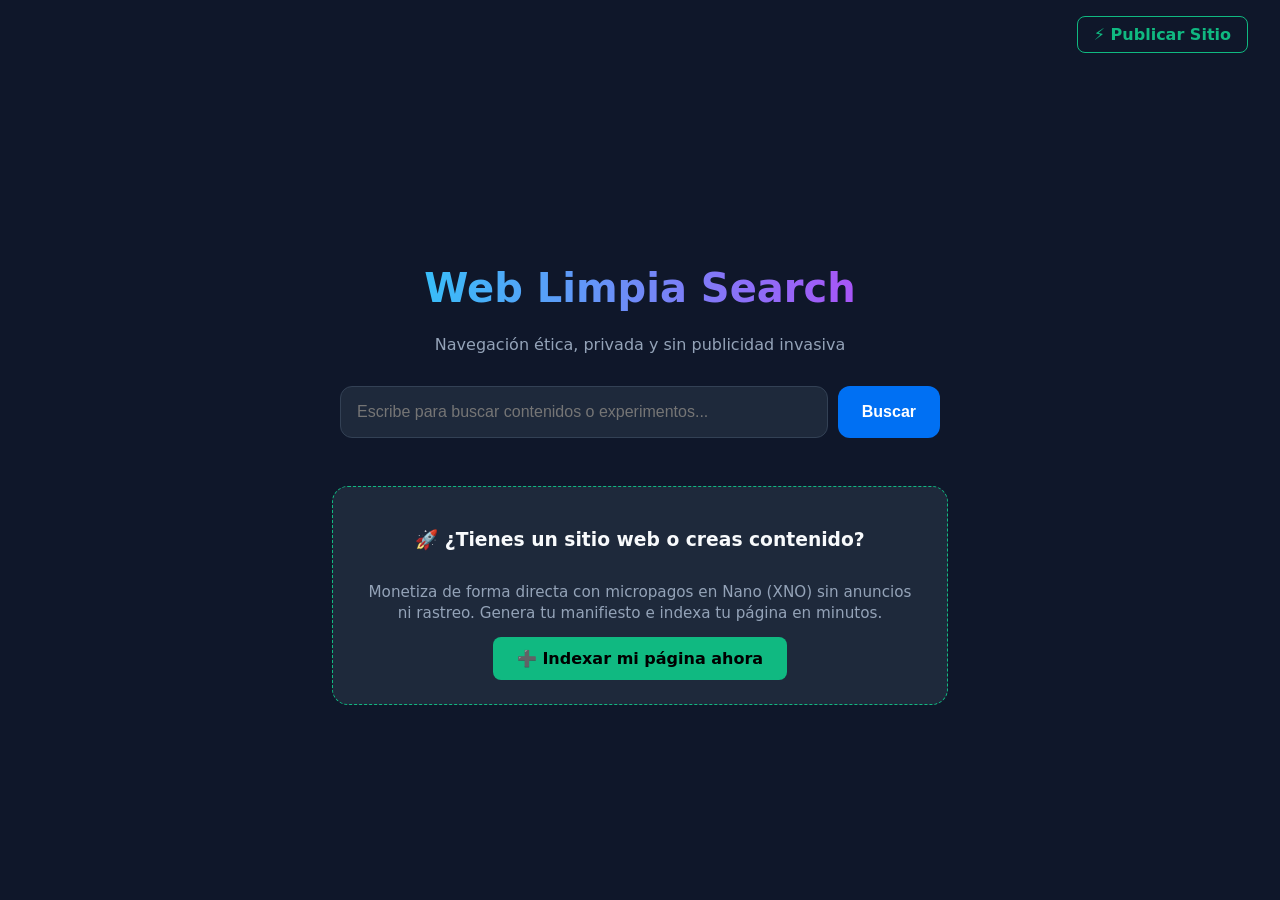
==== index.html @ 25d68e2a "Create index.html feat: add root redirect to web-suite" ====
<!DOCTYPE html>
<html lang="es">
<head>
  <meta charset="UTF-8">
  <meta http-equiv="refresh" content="0; url=./web-suite/index.html">
  <title>Redirigiendo a Web Limpia...</title>
</head>
<body>
  <p>Redirigiendo a la Suite Web de la Web Limpia... <a href="./web-suite/index.html">Haz clic aquí si no redirige automáticamente</a>.</p>
</body>
</html>
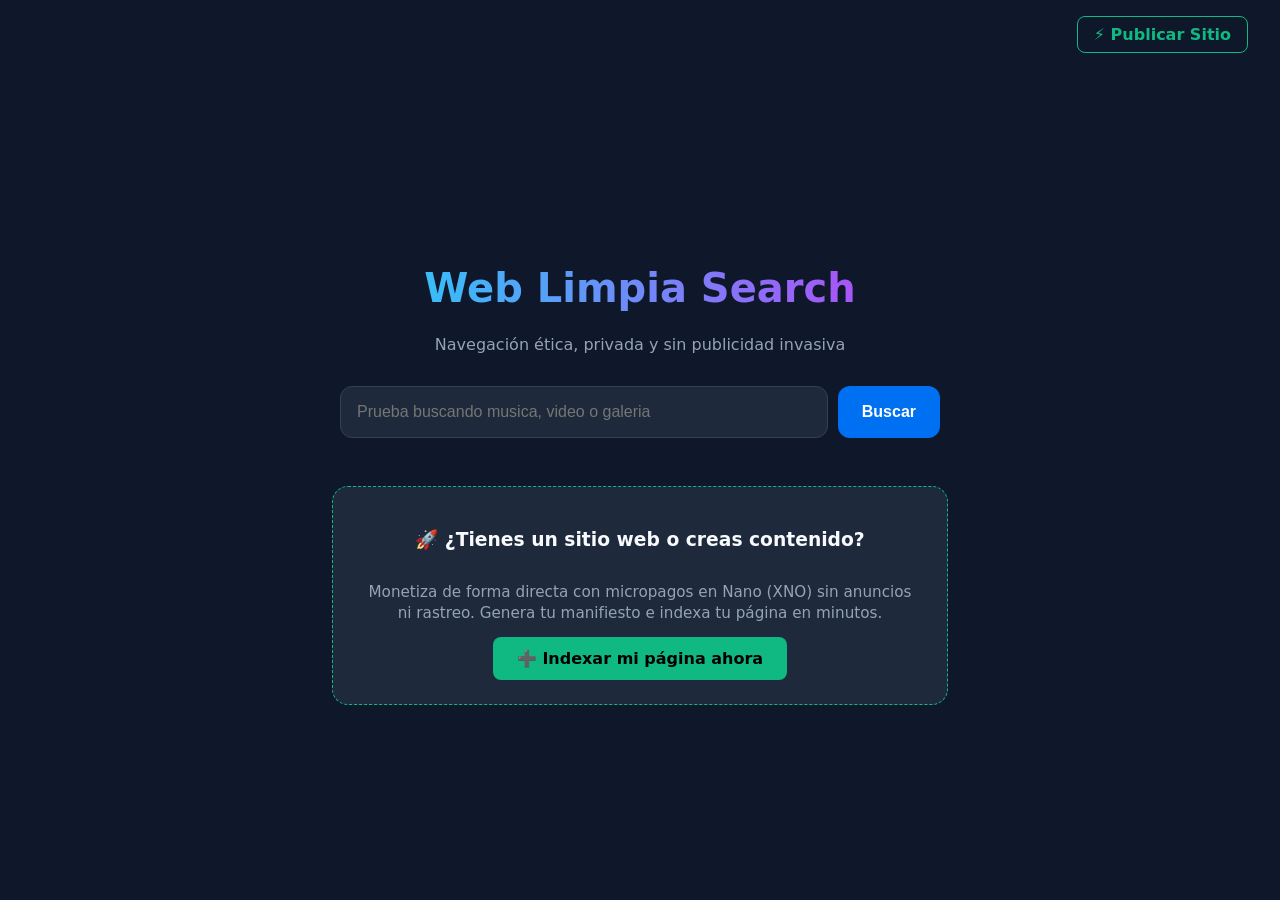
==== commit 9d239ce4: "ajuste persistente" ====
--- a/index.html
+++ b/index.html
@@ -2,10 +2,165 @@
 <html lang="es">
 <head>
   <meta charset="UTF-8">
-  <meta http-equiv="refresh" content="0; url=./web-suite/index.html">
-  <title>Redirigiendo a Web Limpia...</title>
+  <meta name="viewport" content="width=device-width, initial-scale=1.0">
+  <title>Buscador Web Limpia</title>
+  <style>
+    :root {
+      --primary: #0070f3;
+      --bg: #0f172a;
+      --card-bg: #1e293b;
+      --text: #f8fafc;
+      --text-muted: #94a3b8;
+      --accent: #10b981;
+    }
+
+    body {
+      margin: 0;
+      font-family: system-ui, -apple-system, sans-serif;
+      background-color: var(--bg);
+      color: var(--text);
+      display: flex;
+      flex-direction: column;
+      min-height: 100vh;
+    }
+
+    header {
+      display: flex;
+      justify-content: flex-end;
+      padding: 1rem 2rem;
+    }
+
+    .nav-btn {
+      background: transparent;
+      border: 1px solid var(--accent);
+      color: var(--accent);
+      padding: 0.5rem 1rem;
+      border-radius: 8px;
+      text-decoration: none;
+      font-weight: bold;
+      transition: all 0.2s;
+    }
+
+    .nav-btn:hover {
+      background: var(--accent);
+      color: #000;
+    }
+
+    main {
+      flex: 1;
+      display: flex;
+      flex-direction: column;
+      align-items: center;
+      justify-content: center;
+      padding: 2rem;
+      text-align: center;
+    }
+
+    .logo {
+      font-size: 2.5rem;
+      font-weight: 800;
+      margin-bottom: 0.5rem;
+      background: linear-gradient(90deg, #38bdf8, #a855f7);
+      -webkit-background-clip: text;
+      -webkit-text-fill-color: transparent;
+    }
+
+    .subtitle {
+      color: var(--text-muted);
+      margin-bottom: 2rem;
+    }
+
+    .search-box {
+      display: flex;
+      gap: 10px;
+      width: 100%;
+      max-width: 600px;
+    }
+
+    input[type="text"] {
+      flex: 1;
+      padding: 1rem;
+      border-radius: 12px;
+      border: 1px solid #334155;
+      background: var(--card-bg);
+      color: var(--text);
+      font-size: 1rem;
+      outline: none;
+    }
+
+    input[type="text"]:focus {
+      border-color: var(--primary);
+    }
+
+    button.btn-search {
+      padding: 1rem 1.5rem;
+      border-radius: 12px;
+      border: none;
+      background: var(--primary);
+      color: white;
+      font-weight: bold;
+      font-size: 1rem;
+      cursor: pointer;
+    }
+
+    /* Banner CTA Creadores */
+    .creator-banner {
+      margin-top: 3rem;
+      background: var(--card-bg);
+      border: 1px dashed var(--accent);
+      border-radius: 16px;
+      padding: 1.5rem 2rem;
+      max-width: 550px;
+      display: flex;
+      flex-direction: column;
+      align-items: center;
+      gap: 12px;
+    }
+
+    .creator-banner p {
+      margin: 0;
+      color: var(--text-muted);
+      font-size: 0.95rem;
+      line-height: 1.4;
+    }
+
+    .btn-cta {
+      background: var(--accent);
+      color: #000;
+      text-decoration: none;
+      font-weight: bold;
+      padding: 0.75rem 1.5rem;
+      border-radius: 8px;
+      display: inline-block;
+      transition: transform 0.2s;
+    }
+
+    .btn-cta:hover {
+      transform: translateY(-2px);
+    }
+  </style>
 </head>
 <body>
-  <p>Redirigiendo a la Suite Web de la Web Limpia... <a href="./web-suite/index.html">Haz clic aquí si no redirige automáticamente</a>.</p>
+
+  <header>
+    <a href="registrador-creador.html" class="nav-btn">⚡ Publicar Sitio</a>
+  </header>
+
+  <main>
+    <div class="logo">Web Limpia Search</div>
+    <p class="subtitle">Navegación ética, privada y sin publicidad invasiva</p>
+
+    <form action="resultados.html" method="GET" class="search-box">
+      <input type="text" name="q" placeholder="Prueba buscando musica, video o galeria" required>
+      <button type="submit" class="btn-search">Buscar</button>
+    </form>
+
+    <div class="creator-banner">
+      <h3>🚀 ¿Tienes un sitio web o creas contenido?</h3>
+      <p>Monetiza de forma directa con micropagos en Nano (XNO) sin anuncios ni rastreo. Genera tu manifiesto e indexa tu página en minutos.</p>
+      <a href="registrador-creador.html" class="btn-cta">➕ Indexar mi página ahora</a>
+    </div>
+  </main>
+
 </body>
 </html>
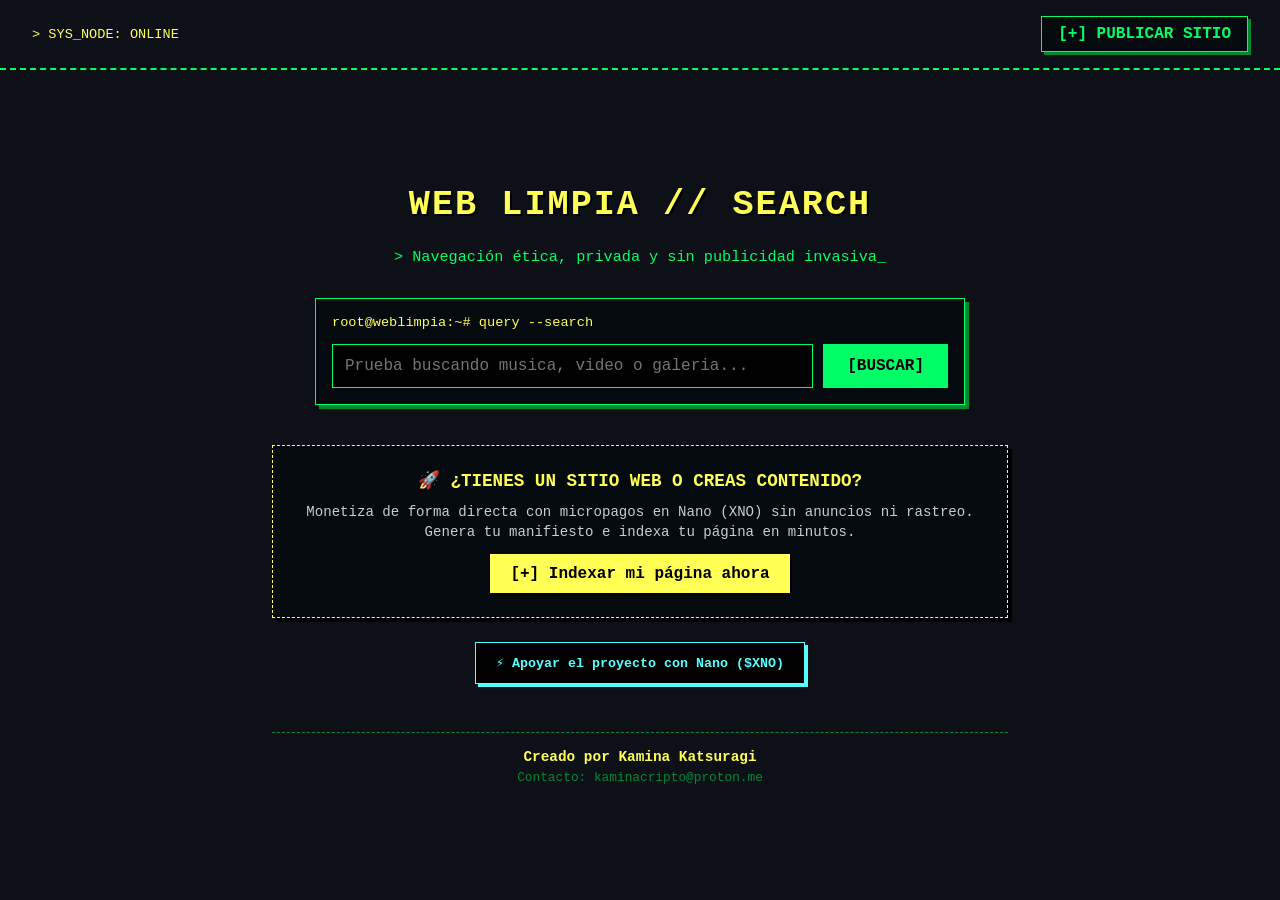
==== commit 5a9a2a99: "ajuste de estetica recibo sugerencias , la idea es la de que los usuariao pasen de consumidores a ag" ====
--- a/index.html
+++ b/index.html
@@ -1,166 +1,412 @@
-<!DOCTYPE html>
+<!doctype html>
 <html lang="es">
-<head>
-  <meta charset="UTF-8">
-  <meta name="viewport" content="width=device-width, initial-scale=1.0">
-  <title>Buscador Web Limpia</title>
-  <style>
-    :root {
-      --primary: #0070f3;
-      --bg: #0f172a;
-      --card-bg: #1e293b;
-      --text: #f8fafc;
-      --text-muted: #94a3b8;
-      --accent: #10b981;
-    }
-
-    body {
-      margin: 0;
-      font-family: system-ui, -apple-system, sans-serif;
-      background-color: var(--bg);
-      color: var(--text);
-      display: flex;
-      flex-direction: column;
-      min-height: 100vh;
-    }
-
-    header {
-      display: flex;
-      justify-content: flex-end;
-      padding: 1rem 2rem;
-    }
-
-    .nav-btn {
-      background: transparent;
-      border: 1px solid var(--accent);
-      color: var(--accent);
-      padding: 0.5rem 1rem;
-      border-radius: 8px;
-      text-decoration: none;
-      font-weight: bold;
-      transition: all 0.2s;
-    }
-
-    .nav-btn:hover {
-      background: var(--accent);
-      color: #000;
-    }
-
-    main {
-      flex: 1;
-      display: flex;
-      flex-direction: column;
-      align-items: center;
-      justify-content: center;
-      padding: 2rem;
-      text-align: center;
-    }
-
-    .logo {
-      font-size: 2.5rem;
-      font-weight: 800;
-      margin-bottom: 0.5rem;
-      background: linear-gradient(90deg, #38bdf8, #a855f7);
-      -webkit-background-clip: text;
-      -webkit-text-fill-color: transparent;
-    }
-
-    .subtitle {
-      color: var(--text-muted);
-      margin-bottom: 2rem;
-    }
-
-    .search-box {
-      display: flex;
-      gap: 10px;
-      width: 100%;
-      max-width: 600px;
-    }
-
-    input[type="text"] {
-      flex: 1;
-      padding: 1rem;
-      border-radius: 12px;
-      border: 1px solid #334155;
-      background: var(--card-bg);
-      color: var(--text);
-      font-size: 1rem;
-      outline: none;
-    }
-
-    input[type="text"]:focus {
-      border-color: var(--primary);
-    }
-
-    button.btn-search {
-      padding: 1rem 1.5rem;
-      border-radius: 12px;
-      border: none;
-      background: var(--primary);
-      color: white;
-      font-weight: bold;
-      font-size: 1rem;
-      cursor: pointer;
-    }
-
-    /* Banner CTA Creadores */
-    .creator-banner {
-      margin-top: 3rem;
-      background: var(--card-bg);
-      border: 1px dashed var(--accent);
-      border-radius: 16px;
-      padding: 1.5rem 2rem;
-      max-width: 550px;
-      display: flex;
-      flex-direction: column;
-      align-items: center;
-      gap: 12px;
-    }
-
-    .creator-banner p {
-      margin: 0;
-      color: var(--text-muted);
-      font-size: 0.95rem;
-      line-height: 1.4;
-    }
-
-    .btn-cta {
-      background: var(--accent);
-      color: #000;
-      text-decoration: none;
-      font-weight: bold;
-      padding: 0.75rem 1.5rem;
-      border-radius: 8px;
-      display: inline-block;
-      transition: transform 0.2s;
-    }
-
-    .btn-cta:hover {
-      transform: translateY(-2px);
-    }
-  </style>
-</head>
-<body>
-
-  <header>
-    <a href="registrador-creador.html" class="nav-btn">⚡ Publicar Sitio</a>
-  </header>
-
-  <main>
-    <div class="logo">Web Limpia Search</div>
-    <p class="subtitle">Navegación ética, privada y sin publicidad invasiva</p>
-
-    <form action="resultados.html" method="GET" class="search-box">
-      <input type="text" name="q" placeholder="Prueba buscando musica, video o galeria" required>
-      <button type="submit" class="btn-search">Buscar</button>
-    </form>
-
-    <div class="creator-banner">
-      <h3>🚀 ¿Tienes un sitio web o creas contenido?</h3>
-      <p>Monetiza de forma directa con micropagos en Nano (XNO) sin anuncios ni rastreo. Genera tu manifiesto e indexa tu página en minutos.</p>
-      <a href="registrador-creador.html" class="btn-cta">➕ Indexar mi página ahora</a>
-    </div>
-  </main>
-
-</body>
+  <head>
+    <meta charset="UTF-8" />
+    <meta name="viewport" content="width=device-width, initial-scale=1.0" />
+    <title>Buscador Web Limpia // CLI Edition</title>
+    <style>
+      /* PALETA NOVENTERA / RETRO TERMINAL */
+      :root {
+        --bg: #0d1117;
+        --card-bg: #050a0f;
+        --primary: #00ff66;       /* Verde fósforo terminal */
+        --accent: #ffff55;        /* Amarillo retro */
+        --link-blue: #55ffff;     /* Cyan noventero */
+        --text: #00ff66;
+        --text-muted: #008833;
+        --border: #00ff66;
+        --font-mono: 'Courier New', Courier, monospace;
+      }
+
+      * {
+        box-sizing: border-box;
+      }
+
+      body {
+        margin: 0;
+        font-family: var(--font-mono);
+        background-color: var(--bg);
+        color: var(--text);
+        display: flex;
+        flex-direction: column;
+        min-height: 100vh;
+      }
+
+      header {
+        display: flex;
+        justify-content: space-between;
+        align-items: center;
+        padding: 1rem 2rem;
+        border-bottom: 2px dashed var(--border);
+      }
+
+      .sys-status {
+        font-size: 0.85rem;
+        color: var(--accent);
+      }
+
+      .nav-btn {
+        background: var(--card-bg);
+        border: 1px solid var(--primary);
+        color: var(--primary);
+        padding: 0.5rem 1rem;
+        text-decoration: none;
+        font-weight: bold;
+        transition: all 0.2s;
+        box-shadow: 3px 3px 0px var(--text-muted);
+      }
+
+      .nav-btn:hover {
+        background: var(--primary);
+        color: #000;
+        box-shadow: 1px 1px 0px var(--text-muted);
+      }
+
+      main {
+        flex: 1;
+        display: flex;
+        flex-direction: column;
+        align-items: center;
+        justify-content: center;
+        padding: 2rem;
+        text-align: center;
+        max-width: 800px;
+        margin: 0 auto;
+        width: 100%;
+      }
+
+      .logo {
+        font-size: 2.2rem;
+        font-weight: bold;
+        margin-bottom: 0.5rem;
+        color: var(--accent);
+        text-transform: uppercase;
+        letter-spacing: 2px;
+        text-shadow: 2px 2px 0px #000;
+      }
+
+      .subtitle {
+        color: var(--primary);
+        margin-bottom: 2rem;
+        font-size: 0.95rem;
+      }
+
+      .search-box {
+        display: flex;
+        gap: 10px;
+        width: 100%;
+        max-width: 650px;
+        background: var(--card-bg);
+        border: 1px solid var(--border);
+        padding: 1rem;
+        box-shadow: 4px 4px 0px var(--text-muted);
+        flex-wrap: wrap;
+      }
+
+      .prompt-line {
+        width: 100%;
+        text-align: left;
+        font-size: 0.85rem;
+        color: var(--accent);
+        margin-bottom: 0.25rem;
+      }
+
+      input[type="text"] {
+        flex: 1;
+        padding: 0.75rem;
+        border: 1px solid var(--primary);
+        background: #000;
+        color: var(--primary);
+        font-family: var(--font-mono);
+        font-size: 1rem;
+        outline: none;
+      }
+
+      input[type="text"]:focus {
+        box-shadow: 0 0 5px var(--primary);
+      }
+
+      button.btn-search {
+        padding: 0.75rem 1.5rem;
+        border: none;
+        background: var(--primary);
+        color: #000;
+        font-family: var(--font-mono);
+        font-weight: bold;
+        font-size: 1rem;
+        cursor: pointer;
+      }
+
+      button.btn-search:hover {
+        background: var(--accent);
+      }
+
+      /* BANNER CTA CREADORES (RETRO STYLE) */
+      .creator-banner {
+        margin-top: 2.5rem;
+        background: var(--card-bg);
+        border: 1px dashed var(--accent);
+        padding: 1.5rem;
+        width: 100%;
+        display: flex;
+        flex-direction: column;
+        align-items: center;
+        gap: 12px;
+        box-shadow: 4px 4px 0px #000;
+      }
+
+      .creator-banner h3 {
+        margin: 0;
+        color: var(--accent);
+        font-size: 1.1rem;
+      }
+
+      .creator-banner p {
+        margin: 0;
+        color: #ccc;
+        font-size: 0.88rem;
+        line-height: 1.4;
+      }
+
+      .btn-cta {
+        background: var(--accent);
+        color: #000;
+        text-decoration: none;
+        font-weight: bold;
+        padding: 0.6rem 1.2rem;
+        border: 1px solid var(--accent);
+        display: inline-block;
+        box-shadow: 2px 2px 0px #000;
+      }
+
+      .btn-cta:hover {
+        background: var(--primary);
+        border-color: var(--primary);
+      }
+
+      /* BOTÓN DONACIÓN NANO RETRO */
+      .btn-donate {
+        margin-top: 1.5rem;
+        background: #000;
+        color: var(--link-blue);
+        border: 1px solid var(--link-blue);
+        padding: 0.75rem 1.25rem;
+        font-family: var(--font-mono);
+        font-weight: bold;
+        cursor: pointer;
+        display: inline-flex;
+        align-items: center;
+        gap: 8px;
+        box-shadow: 3px 3px 0px var(--link-blue);
+      }
+
+      .btn-donate:hover {
+        background: var(--link-blue);
+        color: #000;
+      }
+
+      /* MODAL RETRO */
+      .modal-overlay {
+        position: fixed;
+        top: 0;
+        left: 0;
+        width: 100%;
+        height: 100%;
+        background: rgba(0, 0, 0, 0.85);
+        display: none;
+        justify-content: center;
+        align-items: center;
+        z-index: 1000;
+      }
+
+      .modal-content {
+        background: var(--card-bg);
+        border: 2px solid var(--primary);
+        padding: 20px;
+        max-width: 340px;
+        width: 90%;
+        text-align: center;
+        position: relative;
+        box-shadow: 6px 6px 0px var(--text-muted);
+      }
+
+      .close-modal {
+        position: absolute;
+        top: 10px;
+        right: 15px;
+        background: transparent;
+        border: 1px solid var(--accent);
+        color: var(--accent);
+        font-size: 1rem;
+        cursor: pointer;
+        padding: 0 5px;
+      }
+
+      .close-modal:hover {
+        background: var(--accent);
+        color: #000;
+      }
+
+      /* FOOTER / CREDITS */
+      .credits {
+        margin-top: 3rem;
+        border-top: 1px dashed var(--text-muted);
+        padding-top: 1rem;
+        width: 100%;
+      }
+
+      .credits h4 {
+        margin: 0 0 5px 0;
+        color: var(--accent);
+        font-size: 0.9rem;
+      }
+
+      .credits h6 {
+        margin: 0;
+        color: var(--text-muted);
+        font-size: 0.8rem;
+        font-weight: normal;
+      }
+    </style>
+  </head>
+  <body>
+    <header>
+      <div class="sys-status">> SYS_NODE: ONLINE</div>
+      <a href="registrador-creador.html" class="nav-btn">[+] PUBLICAR SITIO</a>
+    </header>
+
+    <main>
+      <div class="logo">WEB LIMPIA // SEARCH</div>
+      <p class="subtitle">> Navegación ética, privada y sin publicidad invasiva_</p>
+
+      <form action="resultados.html" method="GET" class="search-box">
+        <div class="prompt-line">root@weblimpia:~# query --search</div>
+        <input type="text" name="q" placeholder="Prueba buscando musica, video o galeria..." required />
+        <button type="submit" class="btn-search">[BUSCAR]</button>
+      </form>
+
+      <div class="creator-banner">
+        <h3>🚀 ¿TIENES UN SITIO WEB O CREAS CONTENIDO?</h3>
+        <p>
+          Monetiza de forma directa con micropagos en Nano (XNO) sin anuncios ni rastreo. Genera tu manifiesto e indexa
+          tu página en minutos.
+        </p>
+        <a href="registrador-creador.html" class="btn-cta">[+] Indexar mi página ahora</a>
+      </div>
+
+      <button class="btn-donate" onclick="toggleModal(true)">
+        <span>⚡ Apoyar el proyecto con Nano ($XNO)</span>
+      </button>
+
+      <div class="modal-overlay" id="donate-modal">
+        <div class="modal-content">
+          <button class="close-modal" onclick="toggleModal(false)">[X]</button>
+          <h3 style="color: var(--accent); margin-top:0;">DONAR CON NANO</h3>
+          <p style="font-size: 0.85rem; color: var(--primary); margin-bottom: 10px;">Sin comisiones e instantáneo.</p>
+          
+          <img 
+            src="https://api.qrserver.com/v1/create-qr-code/?size=180x180&data=nano:nano_1xea9hmoj4yhdmphu3pc6s7kyot6x63fo5emb8s9dq819c7iotugwq866rru" 
+            alt="QR Nano" 
+            style="margin: 10px 0; border: 1px solid var(--primary); padding: 5px; background: #fff;"
+          />
+
+          <input 
+            type="text" 
+            readonly 
+            value="nano_1xea9hmoj4yhdmphu3pc6s7kyot6x63fo5emb8s9dq819c7iotugwq866rru" 
+            style="width: 100%; font-size: 0.65rem; padding: 6px; text-align: center; background: #000; color: var(--primary); border: 1px solid var(--primary); margin-bottom: 10px;"
+          />
+          
+          <button 
+            onclick="navigator.clipboard.writeText('nano_1xea9hmoj4yhdmphu3pc6s7kyot6x63fo5emb8s9dq819c7iotugwq866rru'); alert('¡Dirección copiada!');" 
+            style="padding: 8px 12px; cursor: pointer; border: none; background-color: var(--accent); color: black; font-weight: bold; font-family: var(--font-mono); width: 100%;"
+          >
+            [COPIAR DIRECCIÓN]
+          </button>
+        </div>
+      </div>
+
+      <div
+        id="donation-alert"
+        style="display: none; padding: 15px; background: #000; color: var(--accent); border: 2px solid var(--accent); box-shadow: 4px 4px 0px var(--primary); margin-top: 15px; font-weight: bold;">
+        ⚡ ¡DONACIÓN RECIBIDA! <span id="donation-amount"></span> NANO ⚡
+      </div>
+
+      <div class="credits">
+        <h4>Creado por Kamina Katsuragi</h4>
+        <h6>Contacto: kaminacripto@proton.me</h6>
+      </div>
+
+      <script>
+        const NANO_ADDRESS = "nano_1xea9hmoj4yhdmphu3pc6s7kyot6x63fo5emb8s9dq819c7iotugwq866rru";
+        const WS_URL = "wss://nodes.nanswap.com/ws";
+
+        // Control del Modal
+        function toggleModal(show) {
+          document.getElementById('donate-modal').style.display = show ? 'flex' : 'none';
+        }
+
+        // Lógica WebSocket
+        function connectWebSocket() {
+          const ws = new WebSocket(WS_URL);
+
+          ws.onopen = () => {
+            console.log("Conectado a la red Nano via WebSocket");
+            const subscribeMessage = {
+              action: "subscribe",
+              topic: "confirmation",
+              options: {
+                accounts: [NANO_ADDRESS]
+              }
+            };
+            ws.send(JSON.stringify(subscribeMessage));
+          };
+
+          ws.onmessage = (event) => {
+            const data = JSON.parse(event.data);
+
+            if (data.topic === "confirmation" && data.message) {
+              const block = data.message.block;
+
+              if (block.link_as_account === NANO_ADDRESS) {
+                const amountRaw = BigInt(data.message.amount);
+                const amountNano = Number(amountRaw) / 1e30;
+
+                mostrarAlertaDonacion(amountNano, data.message.hash);
+              }
+            }
+          };
+
+          ws.onclose = () => {
+            console.log("Conexión cerrada. Reintentando en 3 segundos...");
+            setTimeout(connectWebSocket, 3000);
+          };
+
+          ws.onerror = (error) => {
+            console.error("Error en WebSocket Nano:", error);
+            ws.close();
+          };
+        }
+
+        function mostrarAlertaDonacion(monto, hash) {
+          const alertBox = document.getElementById("donation-alert");
+          const amountSpan = document.getElementById("donation-amount");
+
+          amountSpan.innerText = monto.toFixed(6);
+          alertBox.style.display = "block";
+
+          // Cerrar modal si estaba abierto al recibir la donación
+          toggleModal(false);
+
+          console.log(`Donación confirmada: ${monto} NANO | Hash: ${hash}`);
+
+          setTimeout(() => {
+            alertBox.style.display = "none";
+          }, 8000);
+        }
+
+        connectWebSocket();
+      </script>
+    </main>
+  </body>
 </html>
